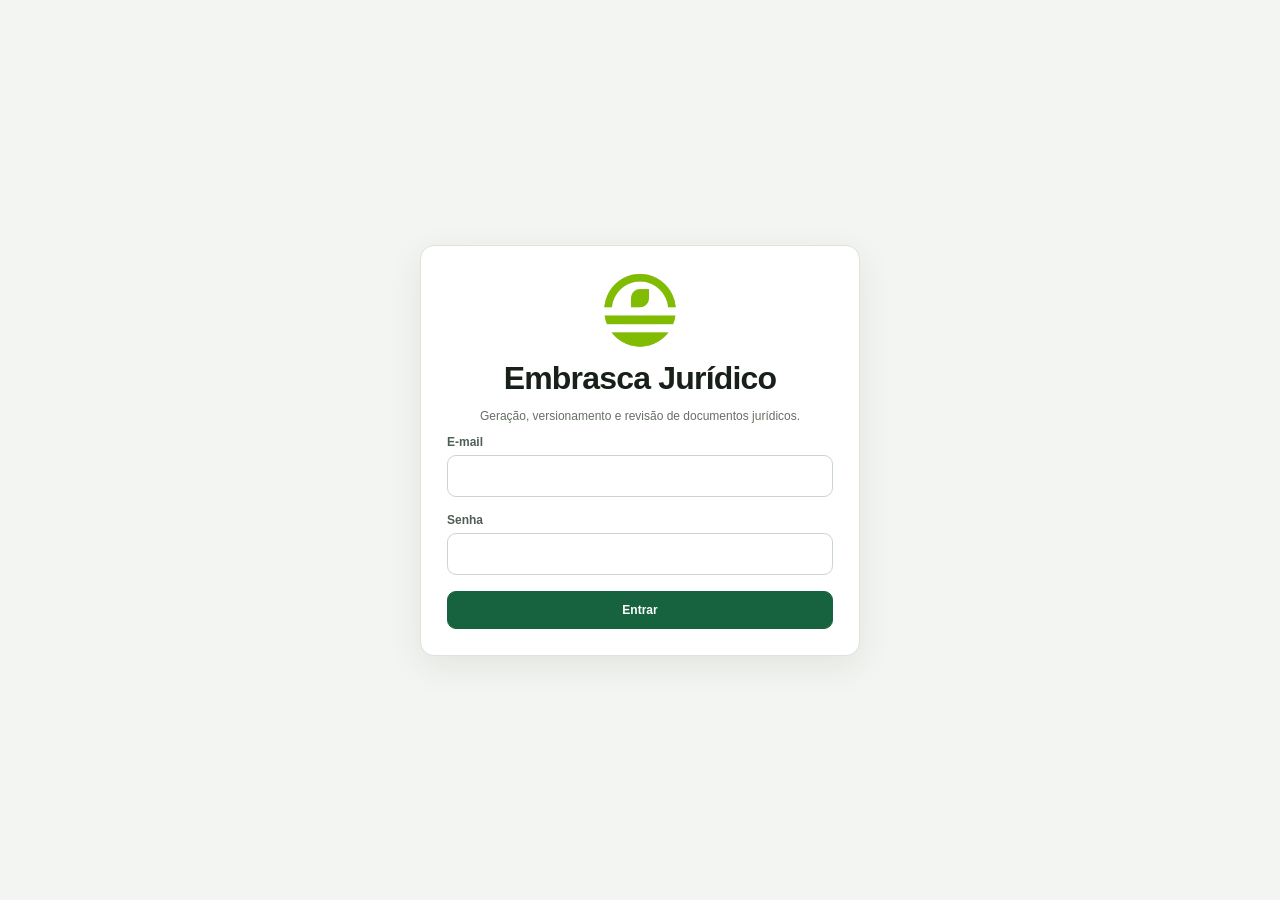
==== index.html @ ebb95518 "fix: publish professional theme revision" ====
<!doctype html>
<html lang="pt-BR">
<head>
  <meta charset="utf-8">
  <meta name="viewport" content="width=device-width,initial-scale=1">
  <title>Embrasca Jurídico</title>
  <style>html,body{margin:0;min-height:100%;background:#0b1510;color:#fff;font-family:Arial,sans-serif}</style>
</head>
<body>
  <script>
  (async () => {
    const response = await fetch('/app.html', { cache: 'no-store' });
    if (!response.ok) throw new Error('Não foi possível carregar a aplicação.');
    let html = await response.text();
    const marker = '</body>';
    if (!html.includes(marker)) throw new Error('Estrutura da aplicação inválida.');

    const authGate = '<style id="central-auth-gate">#app,#setup{display:none!important}</style>';
    const premiumTheme = '<link rel="stylesheet" href="/premium-theme.css?v=20260916-professional">';
    html = html.replace('</head>', authGate + premiumTheme + '</head>');

    const scripts = [
      '<script src="/auth-client.js?v=20260904-bootstrap"><\/script>',
      '<script src="/task2-core.js?v=20260901"><\/script>',
      '<script src="/docx-patch.js?v=20260916-stable"><\/script>',
      '<script src="/task2-ui.js?v=20260916-stable"><\/script>',
      '<script src="/legal-workspace-stable-ui.js?v=20260916-stable"><\/script>',
      '<script src="/legal-workspace-stable-controller.js?v=20260916-stable"><\/script>',
      '<script src="/location-dropdown-ui.js?v=20260908-location-dropdowns"><\/script>',
      '<script src="/admin-users-ui.js?v=20260916-professional"><\/script>',
      '<script src="/document-title-ui.js?v=20260907-title"><\/script>',
      '<script src="/browser-history-ui.js?v=20260907-history-guard"><\/script>',
      '<script src="/premium-theme.js?v=20260916-professional"><\/script>'
    ].join('');
    html = html.replace(marker, scripts + marker);
    document.open();
    document.write(html);
    document.close();
  })().catch((error) => {
    console.error('[EMBRASCA JURÍDICO]', error);
    document.body.innerHTML = '<div style="padding:32px">Falha ao carregar o sistema. Atualize a página.</div>';
  });
  </script>
</body>
</html>
---- premium-theme.css ----
:root,html[data-theme="light"]{
  color-scheme:light;
  --bg:#f3f5f2;
  --surface:#ffffff;
  --surface-subtle:#f7f9f7;
  --surface-raised:#ffffff;
  --topbar:#ffffff;
  --sidebar:#102019;
  --sidebar-hover:#183126;
  --sidebar-active:#1f4f38;
  --sidebar-text:#f4f8f5;
  --sidebar-muted:#aebdb4;
  --modal:#ffffff;
  --control:#ffffff;
  --text:#172019;
  --soft:#4f5e55;
  --muted:#758179;
  --border:#dfe5e1;
  --border-strong:#cbd5cf;
  --accent:#17633f;
  --accent-hover:#114d31;
  --accent-soft:#e8f3ed;
  --danger:#a22d2d;
  --danger-soft:#faecec;
  --warning:#98620d;
  --warning-soft:#fff3d4;
  --success:#1f7049;
  --success-soft:#e6f4ec;
  --overlay:rgba(5,12,8,.58);
  --shadow-sm:0 1px 2px rgba(16,32,25,.05);
  --shadow-md:0 10px 28px rgba(16,32,25,.08);
  --shadow-lg:0 24px 70px rgba(5,15,10,.18);
  --radius-sm:9px;
  --radius:13px;
  --radius-lg:18px;
}

html[data-theme="dark"]{
  color-scheme:dark;
  --bg:#0b110e;
  --surface:#111a15;
  --surface-subtle:#16211b;
  --surface-raised:#18241e;
  --topbar:#0f1713;
  --sidebar:#09130e;
  --sidebar-hover:#13271c;
  --sidebar-active:#1b4a32;
  --sidebar-text:#f1f6f3;
  --sidebar-muted:#91a59a;
  --modal:#111a15;
  --control:#17231d;
  --text:#eef4f0;
  --soft:#bdc9c1;
  --muted:#829289;
  --border:#26342c;
  --border-strong:#35473d;
  --accent:#4da978;
  --accent-hover:#62bb8b;
  --accent-soft:#173526;
  --danger:#ef7777;
  --danger-soft:#3a1d1d;
  --warning:#e3b457;
  --warning-soft:#382b14;
  --success:#69c194;
  --success-soft:#173426;
  --overlay:rgba(0,0,0,.72);
  --shadow-sm:0 1px 2px rgba(0,0,0,.18);
  --shadow-md:0 12px 32px rgba(0,0,0,.22);
  --shadow-lg:0 30px 80px rgba(0,0,0,.42);
}

*{box-sizing:border-box}
html,body{min-height:100%;background:var(--bg)!important;color:var(--text)!important}
body{font-family:Inter,"Segoe UI",Roboto,Arial,sans-serif!important;-webkit-font-smoothing:antialiased;text-rendering:optimizeLegibility}
#app{background:var(--bg)!important;color:var(--text)!important}

/* Application shell */
aside:has(#nav){background:var(--sidebar)!important;color:var(--sidebar-text)!important;border-right:1px solid rgba(255,255,255,.07)!important;box-shadow:8px 0 28px rgba(4,14,8,.08)!important}
aside:has(#nav) a,aside:has(#nav) span,aside:has(#nav) p,aside:has(#nav) small{color:inherit}
#nav{background:transparent!important;color:var(--sidebar-text)!important;border:0!important;box-shadow:none!important;padding:8px!important}
#nav [data-s],#adminUsersNav{display:flex!important;align-items:center!important;width:100%!important;min-height:42px!important;margin:2px 0!important;padding:10px 12px!important;border:1px solid transparent!important;border-radius:10px!important;background:transparent!important;color:var(--sidebar-muted)!important;font-weight:650!important;text-align:left!important;transition:background .16s ease,color .16s ease,border-color .16s ease!important}
#nav [data-s]:hover,#adminUsersNav:hover{background:var(--sidebar-hover)!important;color:var(--sidebar-text)!important;border-color:rgba(255,255,255,.06)!important;transform:none!important;box-shadow:none!important}
#nav [data-s].active,#nav [data-s][aria-current="page"],#adminUsersNav.active{background:var(--sidebar-active)!important;color:#fff!important;border-color:rgba(102,198,143,.24)!important;box-shadow:inset 3px 0 0 var(--accent)!important}

#app>header,.topbar,#topbar{background:var(--topbar)!important;color:var(--text)!important;border-bottom:1px solid var(--border)!important;box-shadow:var(--shadow-sm)!important}
#app>header *,#topbar *{color:inherit}

main,.main,.content{color:var(--text)}
h1,h2,h3,h4,.title{color:var(--text)!important;letter-spacing:-.025em}
h1{font-weight:760!important}
.sub,.muted,small,.help,.hint{color:var(--muted)!important}

/* Cards and dashboard */
.card,.panel,.metric,.reviewcard,.templaterow,.userrow,#newUserPanel{background:var(--surface)!important;color:var(--text)!important;border:1px solid var(--border)!important;border-radius:var(--radius)!important;box-shadow:var(--shadow-sm)!important}
.metric{padding:18px!important}
.card:hover,.reviewcard:hover,.templaterow:hover,.userrow:hover{border-color:var(--border-strong)!important;box-shadow:var(--shadow-md)!important}

/* Tables */
.tablewrap{overflow:auto;background:var(--surface)!important;border:1px solid var(--border)!important;border-radius:var(--radius-lg)!important;box-shadow:var(--shadow-sm)!important}
.table{width:100%;border-collapse:separate!important;border-spacing:0!important;background:transparent!important;color:var(--text)!important}
.table thead th{position:sticky;top:0;z-index:2;padding:13px 15px!important;background:var(--surface-subtle)!important;color:var(--muted)!important;border-bottom:1px solid var(--border)!important;font-size:11px!important;font-weight:750!important;letter-spacing:.055em;text-transform:uppercase;white-space:nowrap}
.table tbody td{padding:14px 15px!important;border-bottom:1px solid var(--border)!important;color:var(--soft)!important;vertical-align:middle!important}
.table tbody tr:last-child td{border-bottom:0!important}
.table tbody tr:hover{background:var(--surface-subtle)!important}
.table tbody td:first-child,.table tbody td:nth-child(2){color:var(--text)!important;font-weight:650}

/* Controls */
.btn{min-height:38px;padding:8px 13px!important;border:1px solid var(--border-strong)!important;border-radius:var(--radius-sm)!important;background:var(--surface)!important;color:var(--soft)!important;font-weight:680!important;cursor:pointer;transition:background .16s ease,border-color .16s ease,color .16s ease,box-shadow .16s ease!important}
.btn:hover:not(:disabled){border-color:var(--accent)!important;color:var(--text)!important;background:var(--surface-raised)!important;transform:none!important;box-shadow:var(--shadow-sm)!important}
.btn.primary{background:var(--accent)!important;border-color:var(--accent)!important;color:#fff!important}
.btn.primary:hover:not(:disabled){background:var(--accent-hover)!important;border-color:var(--accent-hover)!important;color:#fff!important}
.btn.danger{background:var(--danger-soft)!important;color:var(--danger)!important;border-color:color-mix(in srgb,var(--danger) 28%,var(--border))!important}
.actions{display:flex;gap:8px!important;align-items:center;flex-wrap:wrap}
.field{margin-bottom:16px}
.field label,label{color:var(--soft)!important;font-size:12px;font-weight:700}
input,select,textarea{background:var(--control)!important;color:var(--text)!important;border:1px solid var(--border-strong)!important;border-radius:var(--radius-sm)!important;outline:none!important;transition:border-color .16s ease,box-shadow .16s ease!important}
input,select{min-height:42px}
textarea{min-height:105px;resize:vertical}
input:focus,select:focus,textarea:focus{border-color:var(--accent)!important;box-shadow:0 0 0 3px color-mix(in srgb,var(--accent) 16%,transparent)!important}

/* Status */
.badge{display:inline-flex!important;align-items:center;min-height:25px;padding:4px 9px!important;border-radius:999px!important;background:var(--success-soft)!important;color:var(--success)!important;font-size:11px!important;font-weight:750!important}
.badge.gray{background:var(--surface-subtle)!important;color:var(--muted)!important}
.badge.warn{background:var(--warning-soft)!important;color:var(--warning)!important}
.badge.red{background:var(--danger-soft)!important;color:var(--danger)!important}
.empty{padding:38px 24px!important;border:1px dashed var(--border-strong)!important;border-radius:var(--radius)!important;background:var(--surface-subtle)!important;color:var(--muted)!important;text-align:center}
.msg{border-radius:var(--radius-sm)!important;border:1px solid var(--border)!important;background:var(--surface-subtle)!important;color:var(--soft)!important}
.msg.err{background:var(--danger-soft)!important;color:var(--danger)!important}
.reviewcard{padding:18px!important;margin-bottom:12px!important}
.reviewcard>b{color:var(--text)!important;font-size:14px}.reviewcard .field{margin-top:14px}

/* Theme control lives inside the sidebar, never on top of account controls */
.premium-sidebar-shell{margin:14px 8px 8px;padding-top:12px;border-top:1px solid rgba(255,255,255,.09)}
#embrasca-theme-toggle{position:static;bottom:auto;right:auto;display:flex;align-items:center;justify-content:flex-start;gap:9px;width:100%;min-height:40px;padding:8px 10px;border:1px solid rgba(255,255,255,.10);border-radius:10px;background:rgba(255,255,255,.045);color:var(--sidebar-muted);font:inherit;font-size:12px;font-weight:700;cursor:pointer;box-shadow:none;transition:background .16s ease,color .16s ease,border-color .16s ease}
#embrasca-theme-toggle:hover{background:var(--sidebar-hover);border-color:rgba(255,255,255,.16);color:var(--sidebar-text)}
#embrasca-theme-toggle .theme-icon{display:grid;width:24px;height:24px;place-items:center;flex:0 0 24px;border-radius:7px;background:rgba(255,255,255,.08);color:#dff1e7;font-size:13px}
#embrasca-theme-toggle .theme-label{white-space:nowrap}
.premium-sidebar-shell.is-floating{position:fixed;right:18px;bottom:18px;z-index:9999;width:120px;margin:0;padding:0;border:0}
.premium-sidebar-shell.is-floating #embrasca-theme-toggle{background:var(--surface);color:var(--text);border-color:var(--border-strong);box-shadow:var(--shadow-md)}

:where(button,input,select,textarea,a,[tabindex]):focus-visible{outline:3px solid color-mix(in srgb,var(--accent) 34%,transparent)!important;outline-offset:2px!important}

@media(max-width:900px){
  .table thead th,.table tbody td{padding:11px 12px!important}
  .premium-sidebar-shell{margin-left:4px;margin-right:4px}
}
@media(max-width:640px){
  .tablewrap{border-radius:12px!important}.actions{gap:6px!important}.reviewcard{padding:14px!important}
}
@media(prefers-reduced-motion:reduce){*,*::before,*::after{scroll-behavior:auto!important;transition-duration:.001ms!important;animation-duration:.001ms!important;animation-iteration-count:1!important}}
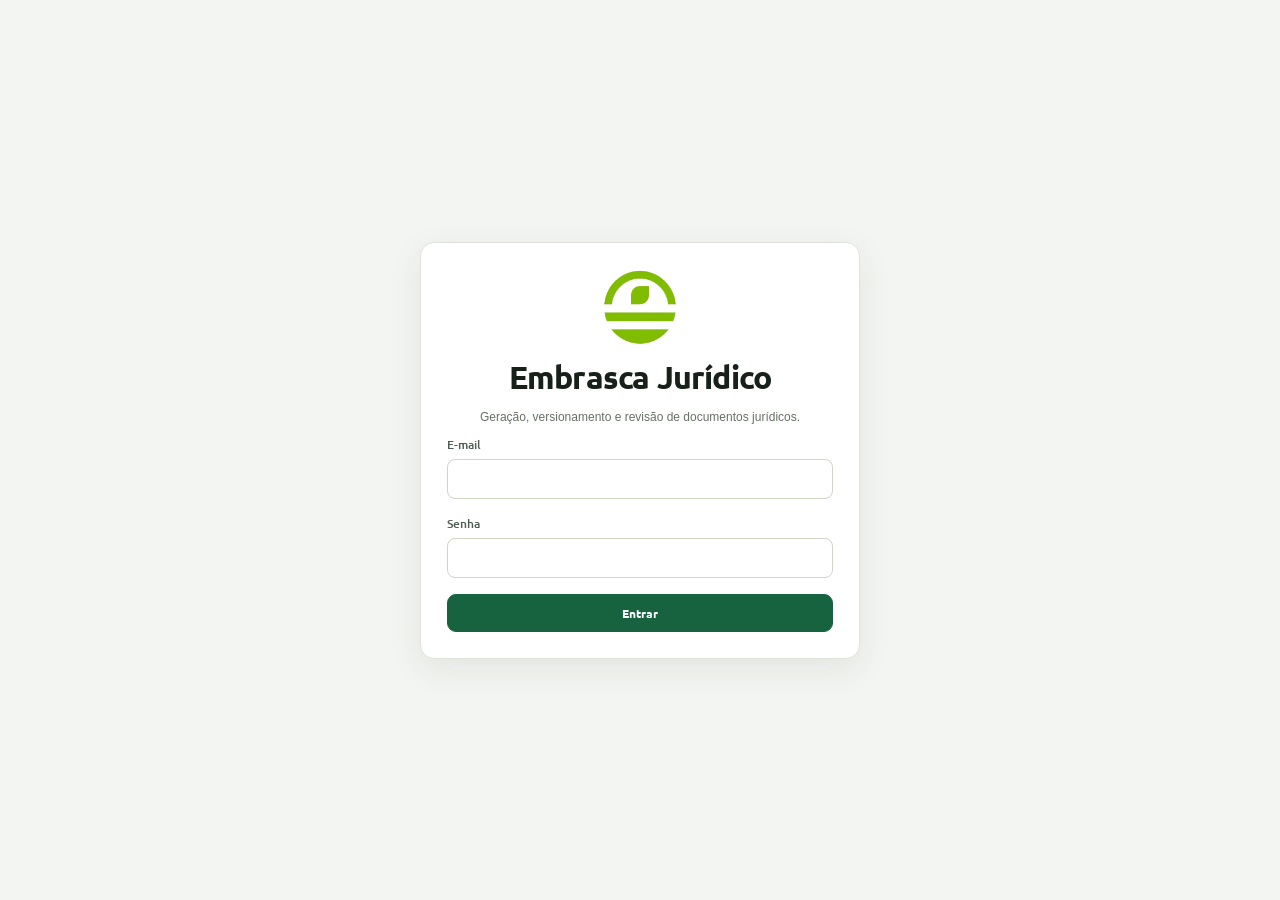
==== commit b9003a0d: "feat: load role permissions before authentication" ====
--- a/index.html
+++ b/index.html
@@ -4,42 +4,102 @@
   <meta charset="utf-8">
   <meta name="viewport" content="width=device-width,initial-scale=1">
   <title>Embrasca Jurídico</title>
-  <style>html,body{margin:0;min-height:100%;background:#0b1510;color:#fff;font-family:Arial,sans-serif}</style>
+
+  <style>
+    html,
+    body{
+      margin:0;
+      min-height:100%;
+      background:#f3f5f2;
+      color:#172019;
+      font-family:Arial,sans-serif;
+    }
+  </style>
 </head>
+
 <body>
   <script>
   (async () => {
-    const response = await fetch('/app.html', { cache: 'no-store' });
-    if (!response.ok) throw new Error('Não foi possível carregar a aplicação.');
+    const response = await fetch('/app.html', {
+      cache: 'no-store'
+    });
+
+    if (!response.ok) {
+      throw new Error(
+        'Não foi possível carregar a aplicação.'
+      );
+    }
+
     let html = await response.text();
+
     const marker = '</body>';
-    if (!html.includes(marker)) throw new Error('Estrutura da aplicação inválida.');
 
-    const authGate = '<style id="central-auth-gate">#app,#setup{display:none!important}</style>';
-    const premiumTheme = '<link rel="stylesheet" href="/premium-theme.css?v=20260916-professional">';
-    html = html.replace('</head>', authGate + premiumTheme + '</head>');
+    if (!html.includes(marker)) {
+      throw new Error(
+        'Estrutura da aplicação inválida.'
+      );
+    }
+
+    const authGate =
+      '<style id="central-auth-gate">' +
+      '#app,#setup{display:none!important}' +
+      '</style>';
+
+    const premiumTheme =
+      '<link rel="stylesheet" ' +
+      'href="/premium-theme.css?v=20260917-light-only">';
+
+    html = html.replace(
+      '</head>',
+      authGate + premiumTheme + '</head>'
+    );
 
     const scripts = [
+      '<script src="/permissions.js?v=20260917-rbac"><\/script>',
+
       '<script src="/auth-client.js?v=20260904-bootstrap"><\/script>',
+
       '<script src="/task2-core.js?v=20260901"><\/script>',
+
       '<script src="/docx-patch.js?v=20260916-stable"><\/script>',
+
       '<script src="/task2-ui.js?v=20260916-stable"><\/script>',
+
       '<script src="/legal-workspace-stable-ui.js?v=20260916-stable"><\/script>',
+
       '<script src="/legal-workspace-stable-controller.js?v=20260916-stable"><\/script>',
+
       '<script src="/location-dropdown-ui.js?v=20260908-location-dropdowns"><\/script>',
+
       '<script src="/admin-users-ui.js?v=20260916-professional"><\/script>',
+
       '<script src="/document-title-ui.js?v=20260907-title"><\/script>',
+
       '<script src="/browser-history-ui.js?v=20260907-history-guard"><\/script>',
-      '<script src="/premium-theme.js?v=20260916-professional"><\/script>'
+
+      '<script src="/premium-theme.js?v=20260917-light-only"><\/script>'
     ].join('');
-    html = html.replace(marker, scripts + marker);
+
+    html = html.replace(
+      marker,
+      scripts + marker
+    );
+
     document.open();
     document.write(html);
     document.close();
+
   })().catch((error) => {
-    console.error('[EMBRASCA JURÍDICO]', error);
-    document.body.innerHTML = '<div style="padding:32px">Falha ao carregar o sistema. Atualize a página.</div>';
+    console.error(
+      '[EMBRASCA JURÍDICO]',
+      error
+    );
+
+    document.body.innerHTML =
+      '<div style="padding:32px">' +
+      'Falha ao carregar o sistema. Atualize a página.' +
+      '</div>';
   });
   </script>
 </body>
-</html>
+</html>
--- a/premium-theme.css
+++ b/premium-theme.css
@@ -1,150 +1,662 @@
-:root,html[data-theme="light"]{
+@import url('https://fonts.googleapis.com/css2?family=Ubuntu:wght@300;400;500;700&display=swap');
+
+:root{
   color-scheme:light;
+
+  --ui-font:"Ubuntu","Segoe UI",Arial,sans-serif;
+
   --bg:#f3f5f2;
   --surface:#ffffff;
   --surface-subtle:#f7f9f7;
   --surface-raised:#ffffff;
   --topbar:#ffffff;
+
   --sidebar:#102019;
   --sidebar-hover:#183126;
   --sidebar-active:#1f4f38;
   --sidebar-text:#f4f8f5;
   --sidebar-muted:#aebdb4;
+
   --modal:#ffffff;
   --control:#ffffff;
+
   --text:#172019;
   --soft:#4f5e55;
   --muted:#758179;
+
   --border:#dfe5e1;
   --border-strong:#cbd5cf;
+
   --accent:#17633f;
   --accent-hover:#114d31;
   --accent-soft:#e8f3ed;
+
   --danger:#a22d2d;
   --danger-soft:#faecec;
+
   --warning:#98620d;
   --warning-soft:#fff3d4;
+
   --success:#1f7049;
   --success-soft:#e6f4ec;
+
   --overlay:rgba(5,12,8,.58);
+
   --shadow-sm:0 1px 2px rgba(16,32,25,.05);
   --shadow-md:0 10px 28px rgba(16,32,25,.08);
   --shadow-lg:0 24px 70px rgba(5,15,10,.18);
+
   --radius-sm:9px;
   --radius:13px;
   --radius-lg:18px;
 }
 
-html[data-theme="dark"]{
-  color-scheme:dark;
-  --bg:#0b110e;
-  --surface:#111a15;
-  --surface-subtle:#16211b;
-  --surface-raised:#18241e;
-  --topbar:#0f1713;
-  --sidebar:#09130e;
-  --sidebar-hover:#13271c;
-  --sidebar-active:#1b4a32;
-  --sidebar-text:#f1f6f3;
-  --sidebar-muted:#91a59a;
-  --modal:#111a15;
-  --control:#17231d;
-  --text:#eef4f0;
-  --soft:#bdc9c1;
-  --muted:#829289;
-  --border:#26342c;
-  --border-strong:#35473d;
-  --accent:#4da978;
-  --accent-hover:#62bb8b;
-  --accent-soft:#173526;
-  --danger:#ef7777;
-  --danger-soft:#3a1d1d;
-  --warning:#e3b457;
-  --warning-soft:#382b14;
-  --success:#69c194;
-  --success-soft:#173426;
-  --overlay:rgba(0,0,0,.72);
-  --shadow-sm:0 1px 2px rgba(0,0,0,.18);
-  --shadow-md:0 12px 32px rgba(0,0,0,.22);
-  --shadow-lg:0 30px 80px rgba(0,0,0,.42);
-}
-
-*{box-sizing:border-box}
-html,body{min-height:100%;background:var(--bg)!important;color:var(--text)!important}
-body{font-family:Inter,"Segoe UI",Roboto,Arial,sans-serif!important;-webkit-font-smoothing:antialiased;text-rendering:optimizeLegibility}
-#app{background:var(--bg)!important;color:var(--text)!important}
-
-/* Application shell */
-aside:has(#nav){background:var(--sidebar)!important;color:var(--sidebar-text)!important;border-right:1px solid rgba(255,255,255,.07)!important;box-shadow:8px 0 28px rgba(4,14,8,.08)!important}
-aside:has(#nav) a,aside:has(#nav) span,aside:has(#nav) p,aside:has(#nav) small{color:inherit}
-#nav{background:transparent!important;color:var(--sidebar-text)!important;border:0!important;box-shadow:none!important;padding:8px!important}
-#nav [data-s],#adminUsersNav{display:flex!important;align-items:center!important;width:100%!important;min-height:42px!important;margin:2px 0!important;padding:10px 12px!important;border:1px solid transparent!important;border-radius:10px!important;background:transparent!important;color:var(--sidebar-muted)!important;font-weight:650!important;text-align:left!important;transition:background .16s ease,color .16s ease,border-color .16s ease!important}
-#nav [data-s]:hover,#adminUsersNav:hover{background:var(--sidebar-hover)!important;color:var(--sidebar-text)!important;border-color:rgba(255,255,255,.06)!important;transform:none!important;box-shadow:none!important}
-#nav [data-s].active,#nav [data-s][aria-current="page"],#adminUsersNav.active{background:var(--sidebar-active)!important;color:#fff!important;border-color:rgba(102,198,143,.24)!important;box-shadow:inset 3px 0 0 var(--accent)!important}
-
-#app>header,.topbar,#topbar{background:var(--topbar)!important;color:var(--text)!important;border-bottom:1px solid var(--border)!important;box-shadow:var(--shadow-sm)!important}
-#app>header *,#topbar *{color:inherit}
-
-main,.main,.content{color:var(--text)}
-h1,h2,h3,h4,.title{color:var(--text)!important;letter-spacing:-.025em}
-h1{font-weight:760!important}
-.sub,.muted,small,.help,.hint{color:var(--muted)!important}
-
-/* Cards and dashboard */
-.card,.panel,.metric,.reviewcard,.templaterow,.userrow,#newUserPanel{background:var(--surface)!important;color:var(--text)!important;border:1px solid var(--border)!important;border-radius:var(--radius)!important;box-shadow:var(--shadow-sm)!important}
-.metric{padding:18px!important}
-.card:hover,.reviewcard:hover,.templaterow:hover,.userrow:hover{border-color:var(--border-strong)!important;box-shadow:var(--shadow-md)!important}
-
-/* Tables */
-.tablewrap{overflow:auto;background:var(--surface)!important;border:1px solid var(--border)!important;border-radius:var(--radius-lg)!important;box-shadow:var(--shadow-sm)!important}
-.table{width:100%;border-collapse:separate!important;border-spacing:0!important;background:transparent!important;color:var(--text)!important}
-.table thead th{position:sticky;top:0;z-index:2;padding:13px 15px!important;background:var(--surface-subtle)!important;color:var(--muted)!important;border-bottom:1px solid var(--border)!important;font-size:11px!important;font-weight:750!important;letter-spacing:.055em;text-transform:uppercase;white-space:nowrap}
-.table tbody td{padding:14px 15px!important;border-bottom:1px solid var(--border)!important;color:var(--soft)!important;vertical-align:middle!important}
-.table tbody tr:last-child td{border-bottom:0!important}
-.table tbody tr:hover{background:var(--surface-subtle)!important}
-.table tbody td:first-child,.table tbody td:nth-child(2){color:var(--text)!important;font-weight:650}
-
-/* Controls */
-.btn{min-height:38px;padding:8px 13px!important;border:1px solid var(--border-strong)!important;border-radius:var(--radius-sm)!important;background:var(--surface)!important;color:var(--soft)!important;font-weight:680!important;cursor:pointer;transition:background .16s ease,border-color .16s ease,color .16s ease,box-shadow .16s ease!important}
-.btn:hover:not(:disabled){border-color:var(--accent)!important;color:var(--text)!important;background:var(--surface-raised)!important;transform:none!important;box-shadow:var(--shadow-sm)!important}
-.btn.primary{background:var(--accent)!important;border-color:var(--accent)!important;color:#fff!important}
-.btn.primary:hover:not(:disabled){background:var(--accent-hover)!important;border-color:var(--accent-hover)!important;color:#fff!important}
-.btn.danger{background:var(--danger-soft)!important;color:var(--danger)!important;border-color:color-mix(in srgb,var(--danger) 28%,var(--border))!important}
-.actions{display:flex;gap:8px!important;align-items:center;flex-wrap:wrap}
-.field{margin-bottom:16px}
-.field label,label{color:var(--soft)!important;font-size:12px;font-weight:700}
-input,select,textarea{background:var(--control)!important;color:var(--text)!important;border:1px solid var(--border-strong)!important;border-radius:var(--radius-sm)!important;outline:none!important;transition:border-color .16s ease,box-shadow .16s ease!important}
-input,select{min-height:42px}
-textarea{min-height:105px;resize:vertical}
-input:focus,select:focus,textarea:focus{border-color:var(--accent)!important;box-shadow:0 0 0 3px color-mix(in srgb,var(--accent) 16%,transparent)!important}
+*{
+  box-sizing:border-box;
+}
+
+html,
+body{
+  min-height:100%;
+  background:var(--bg)!important;
+  color:var(--text)!important;
+}
+
+body{
+  font-family:Arial,sans-serif;
+  -webkit-font-smoothing:antialiased;
+  text-rendering:optimizeLegibility;
+}
+
+/* Interface do sistema */
+
+#app,
+#setup,
+#adminUsersOverlay{
+  font-family:var(--ui-font)!important;
+}
+
+#app button,
+#app input,
+#app select,
+#app textarea,
+#setup button,
+#setup input,
+#setup select,
+#setup textarea,
+#adminUsersOverlay button,
+#adminUsersOverlay input,
+#adminUsersOverlay select,
+#adminUsersOverlay textarea{
+  font-family:var(--ui-font)!important;
+}
+
+#app{
+  background:var(--bg)!important;
+  color:var(--text)!important;
+}
+
+/* Barra lateral */
+
+aside:has(#nav){
+  background:var(--sidebar)!important;
+  color:var(--sidebar-text)!important;
+  border-right:1px solid rgba(255,255,255,.07)!important;
+  box-shadow:8px 0 28px rgba(4,14,8,.08)!important;
+}
+
+aside:has(#nav) a,
+aside:has(#nav) span,
+aside:has(#nav) p,
+aside:has(#nav) small{
+  color:inherit;
+}
+
+#nav{
+  background:transparent!important;
+  color:var(--sidebar-text)!important;
+  border:0!important;
+  box-shadow:none!important;
+  padding:8px!important;
+  font-family:var(--ui-font)!important;
+}
+
+#nav.premium-nav{
+  display:flex!important;
+  flex-direction:column!important;
+  align-items:stretch!important;
+  width:100%!important;
+  min-width:0!important;
+}
+
+#nav.premium-nav>*{
+  min-width:0;
+}
+
+#nav.premium-nav>[data-s],
+#nav.premium-nav>#adminUsersNav{
+  flex:0 0 auto!important;
+  width:100%!important;
+}
+
+#nav [data-s],
+#adminUsersNav{
+  display:flex!important;
+  align-items:center!important;
+
+  width:100%!important;
+  min-height:42px!important;
+
+  margin:2px 0!important;
+  padding:10px 12px!important;
+
+  border:1px solid transparent!important;
+  border-radius:10px!important;
+
+  background:transparent!important;
+  color:var(--sidebar-muted)!important;
+
+  font-family:var(--ui-font)!important;
+  font-weight:500!important;
+
+  text-align:left!important;
+
+  transition:
+    background .16s ease,
+    color .16s ease,
+    border-color .16s ease!important;
+}
+
+#nav [data-s]:hover,
+#adminUsersNav:hover{
+  background:var(--sidebar-hover)!important;
+  color:var(--sidebar-text)!important;
+  border-color:rgba(255,255,255,.06)!important;
+
+  transform:none!important;
+  box-shadow:none!important;
+}
+
+#nav [data-s].active,
+#nav [data-s][aria-current="page"],
+#adminUsersNav.active{
+  background:var(--sidebar-active)!important;
+  color:#ffffff!important;
+  border-color:rgba(102,198,143,.24)!important;
+  box-shadow:inset 3px 0 0 var(--accent)!important;
+
+  font-weight:700!important;
+}
+
+/* Barra superior */
+
+#app>header,
+.topbar,
+#topbar{
+  background:var(--topbar)!important;
+  color:var(--text)!important;
+  border-bottom:1px solid var(--border)!important;
+  box-shadow:var(--shadow-sm)!important;
+  font-family:var(--ui-font)!important;
+}
+
+#app>header *,
+#topbar *{
+  color:inherit;
+}
+
+/* Conteúdo principal */
+
+main,
+.main,
+.content{
+  color:var(--text);
+  font-family:var(--ui-font)!important;
+}
+
+h1,
+h2,
+h3,
+h4,
+.title{
+  color:var(--text)!important;
+  letter-spacing:-.025em;
+  font-family:var(--ui-font)!important;
+}
+
+h1{
+  font-weight:700!important;
+}
+
+.sub,
+.muted,
+small,
+.help,
+.hint{
+  color:var(--muted)!important;
+}
+
+/* Configurações */
+
+/*
+  Os controles antigos de usuários continuam existindo no HTML
+  porque o JavaScript legado ainda os utiliza.
+  Eles são apenas ocultados da tela Configurações.
+*/
+
+#config .users{
+  display:none!important;
+}
+
+/*
+  O texto antigo permanece no HTML para não exigir alteração
+  estrutural no app.html, mas visualmente passa a indicar apenas Backup.
+*/
+
+#config .head .sub{
+  font-size:0!important;
+}
+
+#config .head .sub::after{
+  content:"Backup do sistema.";
+  font-family:var(--ui-font)!important;
+  font-size:12px;
+  color:var(--muted)!important;
+}
+
+/* Cards e painéis */
+
+.card,
+.panel,
+.metric,
+.reviewcard,
+.templaterow,
+.userrow,
+#newUserPanel{
+  background:var(--surface)!important;
+  color:var(--text)!important;
+
+  border:1px solid var(--border)!important;
+  border-radius:var(--radius)!important;
+
+  box-shadow:var(--shadow-sm)!important;
+
+  font-family:var(--ui-font)!important;
+}
+
+.metric{
+  padding:18px!important;
+}
+
+.card:hover,
+.reviewcard:hover,
+.templaterow:hover,
+.userrow:hover{
+  border-color:var(--border-strong)!important;
+  box-shadow:var(--shadow-md)!important;
+}
+
+/* Tabelas */
+
+.tablewrap{
+  overflow:auto;
+
+  background:var(--surface)!important;
+
+  border:1px solid var(--border)!important;
+  border-radius:var(--radius-lg)!important;
+
+  box-shadow:var(--shadow-sm)!important;
+}
+
+.table{
+  width:100%;
+
+  border-collapse:separate!important;
+  border-spacing:0!important;
+
+  background:transparent!important;
+  color:var(--text)!important;
+
+  font-family:var(--ui-font)!important;
+}
+
+.table thead th{
+  position:sticky;
+  top:0;
+  z-index:2;
+
+  padding:13px 15px!important;
+
+  background:var(--surface-subtle)!important;
+  color:var(--muted)!important;
+
+  border-bottom:1px solid var(--border)!important;
+
+  font-size:11px!important;
+  font-weight:700!important;
+
+  letter-spacing:.055em;
+  text-transform:uppercase;
+
+  white-space:nowrap;
+}
+
+.table tbody td{
+  padding:14px 15px!important;
+
+  border-bottom:1px solid var(--border)!important;
+
+  color:var(--soft)!important;
+
+  vertical-align:middle!important;
+}
+
+.table tbody tr:last-child td{
+  border-bottom:0!important;
+}
+
+.table tbody tr:hover{
+  background:var(--surface-subtle)!important;
+}
+
+.table tbody td:first-child,
+.table tbody td:nth-child(2){
+  color:var(--text)!important;
+  font-weight:500;
+}
+
+/* Botões */
+
+.btn{
+  min-height:38px;
+
+  padding:8px 13px!important;
+
+  border:1px solid var(--border-strong)!important;
+  border-radius:var(--radius-sm)!important;
+
+  background:var(--surface)!important;
+  color:var(--soft)!important;
+
+  font-family:var(--ui-font)!important;
+  font-weight:500!important;
+
+  cursor:pointer;
+
+  transition:
+    background .16s ease,
+    border-color .16s ease,
+    color .16s ease,
+    box-shadow .16s ease!important;
+}
+
+.btn:hover:not(:disabled){
+  border-color:var(--accent)!important;
+
+  color:var(--text)!important;
+  background:var(--surface-raised)!important;
+
+  transform:none!important;
+  box-shadow:var(--shadow-sm)!important;
+}
+
+.btn.primary{
+  background:var(--accent)!important;
+  border-color:var(--accent)!important;
+  color:#ffffff!important;
+
+  font-weight:700!important;
+}
+
+.btn.primary:hover:not(:disabled){
+  background:var(--accent-hover)!important;
+  border-color:var(--accent-hover)!important;
+  color:#ffffff!important;
+}
+
+.btn.danger{
+  background:var(--danger-soft)!important;
+  color:var(--danger)!important;
+
+  border-color:
+    color-mix(
+      in srgb,
+      var(--danger) 28%,
+      var(--border)
+    )!important;
+}
+
+/* Ações */
+
+.actions{
+  display:flex;
+  align-items:center;
+  flex-wrap:wrap;
+
+  gap:8px!important;
+}
+
+/* Formulários */
+
+.field{
+  margin-bottom:16px;
+}
+
+.field label,
+label{
+  color:var(--soft)!important;
+
+  font-family:var(--ui-font)!important;
+  font-size:12px;
+  font-weight:500;
+}
+
+#app input,
+#app select,
+#app textarea,
+#setup input,
+#setup select,
+#setup textarea{
+  background:var(--control)!important;
+  color:var(--text)!important;
+
+  border:1px solid var(--border-strong)!important;
+  border-radius:var(--radius-sm)!important;
+
+  outline:none!important;
+
+  transition:
+    border-color .16s ease,
+    box-shadow .16s ease!important;
+}
+
+#app input,
+#app select,
+#setup input,
+#setup select{
+  min-height:42px;
+}
+
+#app textarea,
+#setup textarea{
+  min-height:105px;
+  resize:vertical;
+}
+
+#app input:focus,
+#app select:focus,
+#app textarea:focus,
+#setup input:focus,
+#setup select:focus,
+#setup textarea:focus{
+  border-color:var(--accent)!important;
+
+  box-shadow:
+    0 0 0 3px
+    color-mix(
+      in srgb,
+      var(--accent) 16%,
+      transparent
+    )!important;
+}
 
 /* Status */
-.badge{display:inline-flex!important;align-items:center;min-height:25px;padding:4px 9px!important;border-radius:999px!important;background:var(--success-soft)!important;color:var(--success)!important;font-size:11px!important;font-weight:750!important}
-.badge.gray{background:var(--surface-subtle)!important;color:var(--muted)!important}
-.badge.warn{background:var(--warning-soft)!important;color:var(--warning)!important}
-.badge.red{background:var(--danger-soft)!important;color:var(--danger)!important}
-.empty{padding:38px 24px!important;border:1px dashed var(--border-strong)!important;border-radius:var(--radius)!important;background:var(--surface-subtle)!important;color:var(--muted)!important;text-align:center}
-.msg{border-radius:var(--radius-sm)!important;border:1px solid var(--border)!important;background:var(--surface-subtle)!important;color:var(--soft)!important}
-.msg.err{background:var(--danger-soft)!important;color:var(--danger)!important}
-.reviewcard{padding:18px!important;margin-bottom:12px!important}
-.reviewcard>b{color:var(--text)!important;font-size:14px}.reviewcard .field{margin-top:14px}
-
-/* Theme control lives inside the sidebar, never on top of account controls */
-.premium-sidebar-shell{margin:14px 8px 8px;padding-top:12px;border-top:1px solid rgba(255,255,255,.09)}
-#embrasca-theme-toggle{position:static;bottom:auto;right:auto;display:flex;align-items:center;justify-content:flex-start;gap:9px;width:100%;min-height:40px;padding:8px 10px;border:1px solid rgba(255,255,255,.10);border-radius:10px;background:rgba(255,255,255,.045);color:var(--sidebar-muted);font:inherit;font-size:12px;font-weight:700;cursor:pointer;box-shadow:none;transition:background .16s ease,color .16s ease,border-color .16s ease}
-#embrasca-theme-toggle:hover{background:var(--sidebar-hover);border-color:rgba(255,255,255,.16);color:var(--sidebar-text)}
-#embrasca-theme-toggle .theme-icon{display:grid;width:24px;height:24px;place-items:center;flex:0 0 24px;border-radius:7px;background:rgba(255,255,255,.08);color:#dff1e7;font-size:13px}
-#embrasca-theme-toggle .theme-label{white-space:nowrap}
-.premium-sidebar-shell.is-floating{position:fixed;right:18px;bottom:18px;z-index:9999;width:120px;margin:0;padding:0;border:0}
-.premium-sidebar-shell.is-floating #embrasca-theme-toggle{background:var(--surface);color:var(--text);border-color:var(--border-strong);box-shadow:var(--shadow-md)}
-
-:where(button,input,select,textarea,a,[tabindex]):focus-visible{outline:3px solid color-mix(in srgb,var(--accent) 34%,transparent)!important;outline-offset:2px!important}
+
+.badge{
+  display:inline-flex!important;
+  align-items:center;
+
+  min-height:25px;
+
+  padding:4px 9px!important;
+
+  border-radius:999px!important;
+
+  background:var(--success-soft)!important;
+  color:var(--success)!important;
+
+  font-family:var(--ui-font)!important;
+  font-size:11px!important;
+  font-weight:700!important;
+}
+
+.badge.gray{
+  background:var(--surface-subtle)!important;
+  color:var(--muted)!important;
+}
+
+.badge.warn{
+  background:var(--warning-soft)!important;
+  color:var(--warning)!important;
+}
+
+.badge.red{
+  background:var(--danger-soft)!important;
+  color:var(--danger)!important;
+}
+
+/* Estados vazios */
+
+.empty{
+  padding:38px 24px!important;
+
+  border:1px dashed var(--border-strong)!important;
+  border-radius:var(--radius)!important;
+
+  background:var(--surface-subtle)!important;
+  color:var(--muted)!important;
+
+  text-align:center;
+
+  font-family:var(--ui-font)!important;
+}
+
+/* Mensagens */
+
+.msg{
+  border-radius:var(--radius-sm)!important;
+  border:1px solid var(--border)!important;
+
+  background:var(--surface-subtle)!important;
+  color:var(--soft)!important;
+
+  font-family:var(--ui-font)!important;
+}
+
+.msg.err{
+  background:var(--danger-soft)!important;
+  color:var(--danger)!important;
+}
+
+/* Revisões */
+
+.reviewcard{
+  padding:18px!important;
+  margin-bottom:12px!important;
+}
+
+.reviewcard>b{
+  color:var(--text)!important;
+
+  font-family:var(--ui-font)!important;
+  font-size:14px;
+}
+
+.reviewcard .field{
+  margin-top:14px;
+}
+
+/* Administração */
+
+#adminUsersOverlay,
+#adminUsersOverlay *{
+  font-family:var(--ui-font)!important;
+}
+
+/* Acessibilidade */
+
+:where(
+  #app button,
+  #app input,
+  #app select,
+  #app textarea,
+  #app a,
+  #app [tabindex],
+  #setup button,
+  #setup input,
+  #setup select,
+  #setup textarea
+):focus-visible{
+  outline:
+    3px solid
+    color-mix(
+      in srgb,
+      var(--accent) 34%,
+      transparent
+    )!important;
+
+  outline-offset:2px!important;
+}
+
+/* Responsividade */
 
 @media(max-width:900px){
-  .table thead th,.table tbody td{padding:11px 12px!important}
-  .premium-sidebar-shell{margin-left:4px;margin-right:4px}
-}
+
+  .table thead th,
+  .table tbody td{
+    padding:11px 12px!important;
+  }
+
+}
+
 @media(max-width:640px){
-  .tablewrap{border-radius:12px!important}.actions{gap:6px!important}.reviewcard{padding:14px!important}
-}
-@media(prefers-reduced-motion:reduce){*,*::before,*::after{scroll-behavior:auto!important;transition-duration:.001ms!important;animation-duration:.001ms!important;animation-iteration-count:1!important}}
+
+  .tablewrap{
+    border-radius:12px!important;
+  }
+
+  .actions{
+    gap:6px!important;
+  }
+
+  .reviewcard{
+    padding:14px!important;
+  }
+
+}
+
+/* Redução de movimento */
+
+@media(prefers-reduced-motion:reduce){
+
+  *,
+  *::before,
+  *::after{
+    scroll-behavior:auto!important;
+    transition-duration:.001ms!important;
+    animation-duration:.001ms!important;
+    animation-iteration-count:1!important;
+  }
+
+}
